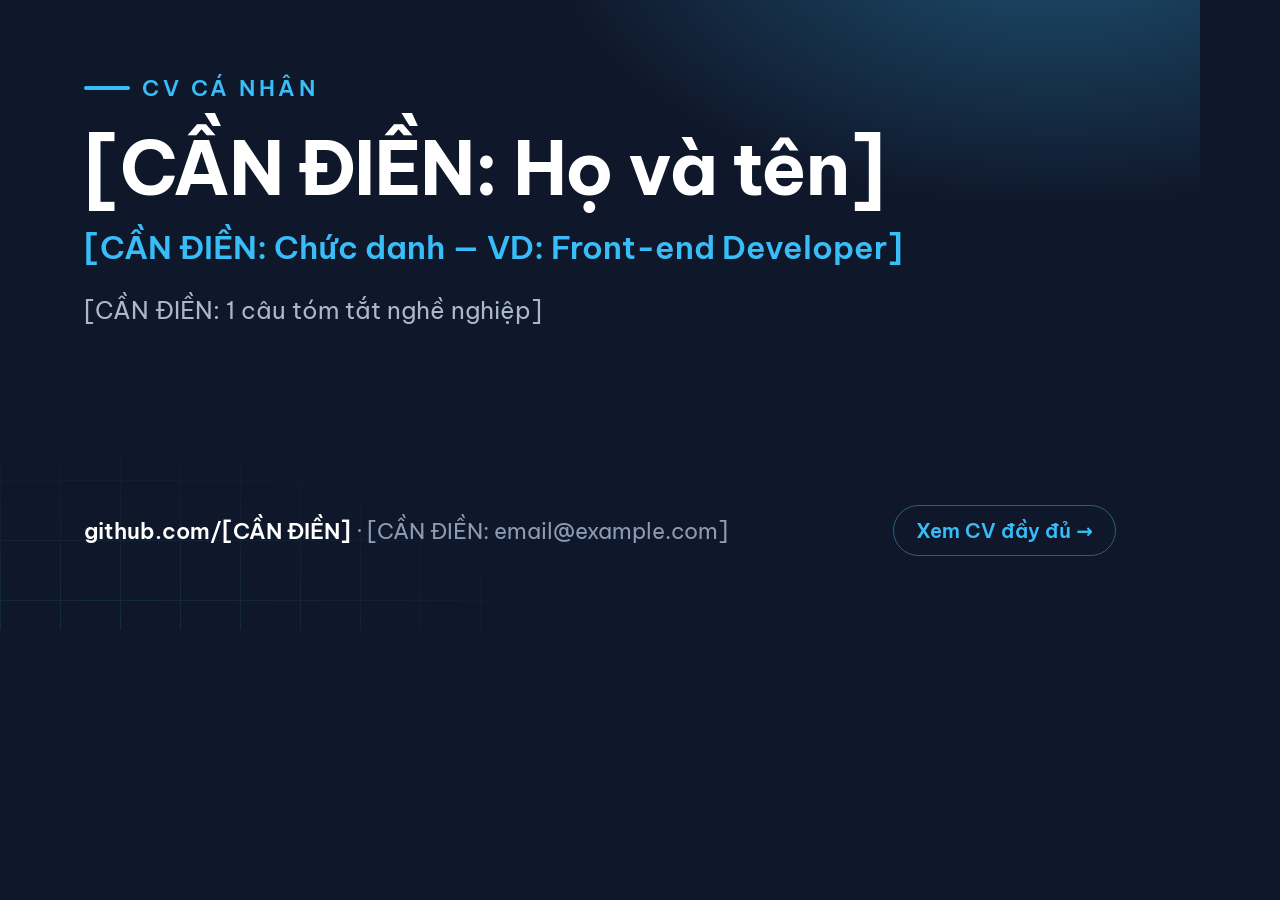
==== tools/og-template.html @ 6cd7d523 "CV website cá nhân: hero, giới thiệu, kỹ năng, kinh nghiệm timeline, dự án, học vấn, liên hệ — rende" ====
<!DOCTYPE html>
<html lang="vi">
<head>
<meta charset="UTF-8">
<title>OG image template</title>
<link rel="preconnect" href="https://fonts.googleapis.com">
<link rel="preconnect" href="https://fonts.gstatic.com" crossorigin>
<link rel="stylesheet" href="https://fonts.googleapis.com/css2?family=Be+Vietnam+Pro:wght@400;600;700&display=swap">
<style>
  /* Template ảnh chia sẻ 1200×630. Sửa nội dung ở đây rồi chạy tools/make-og-image.sh */
  * { box-sizing: border-box; margin: 0; }
  body {
    width: 1200px; height: 630px; overflow: hidden;
    font-family: "Be Vietnam Pro", system-ui, -apple-system, "Segoe UI", Roboto, sans-serif;
    background: #0F172A; color: #fff; position: relative;
  }
  .glow { position: absolute; inset: 0; background: radial-gradient(760px 420px at 88% -12%, rgba(56,189,248,.35), transparent 68%); }
  .grid { position: absolute; inset: 0; opacity: .16;
    background-image: linear-gradient(#38BDF8 1px, transparent 1px), linear-gradient(90deg, #38BDF8 1px, transparent 1px);
    background-size: 60px 60px; mask-image: radial-gradient(700px 400px at 10% 110%, #000, transparent 70%); }
  .wrap { position: relative; height: 100%; padding: 74px 84px; display: flex; flex-direction: column; justify-content: space-between; }
  .tag { display: inline-flex; align-items: center; gap: 12px; font-size: 22px; font-weight: 600; letter-spacing: .16em; text-transform: uppercase; color: #38BDF8; }
  .tag::before { content: ""; width: 46px; height: 4px; border-radius: 2px; background: #38BDF8; }
  h1 { font-size: 74px; line-height: 1.1; font-weight: 700; letter-spacing: -.02em; max-width: 960px; }
  .title { font-size: 32px; color: #38BDF8; font-weight: 600; margin-top: 18px; }
  .summary { font-size: 24px; color: #A9B8CC; margin-top: 26px; max-width: 860px; line-height: 1.45; }
  .foot { display: flex; align-items: center; justify-content: space-between; font-size: 22px; color: #8B9CB4; }
  .foot b { color: #fff; font-weight: 600; }
  .badge { display: inline-flex; align-items: center; gap: 14px; padding: 12px 22px; border: 1px solid rgba(56,189,248,.45); border-radius: 999px; color: #38BDF8; font-weight: 600; font-size: 20px; }
</style>
</head>
<body>
  <div class="glow"></div>
  <div class="grid"></div>
  <div class="wrap">
    <div>
      <span class="tag">CV cá nhân</span>
      <h1 style="margin-top:26px">[CẦN ĐIỀN: Họ và tên]</h1>
      <p class="title">[CẦN ĐIỀN: Chức danh — VD: Front-end Developer]</p>
      <p class="summary">[CẦN ĐIỀN: 1 câu tóm tắt nghề nghiệp]</p>
    </div>
    <div class="foot">
      <span><b>github.com/[CẦN ĐIỀN]</b> · [CẦN ĐIỀN: email@example.com]</span>
      <span class="badge">Xem CV đầy đủ →</span>
    </div>
  </div>
</body>
</html>
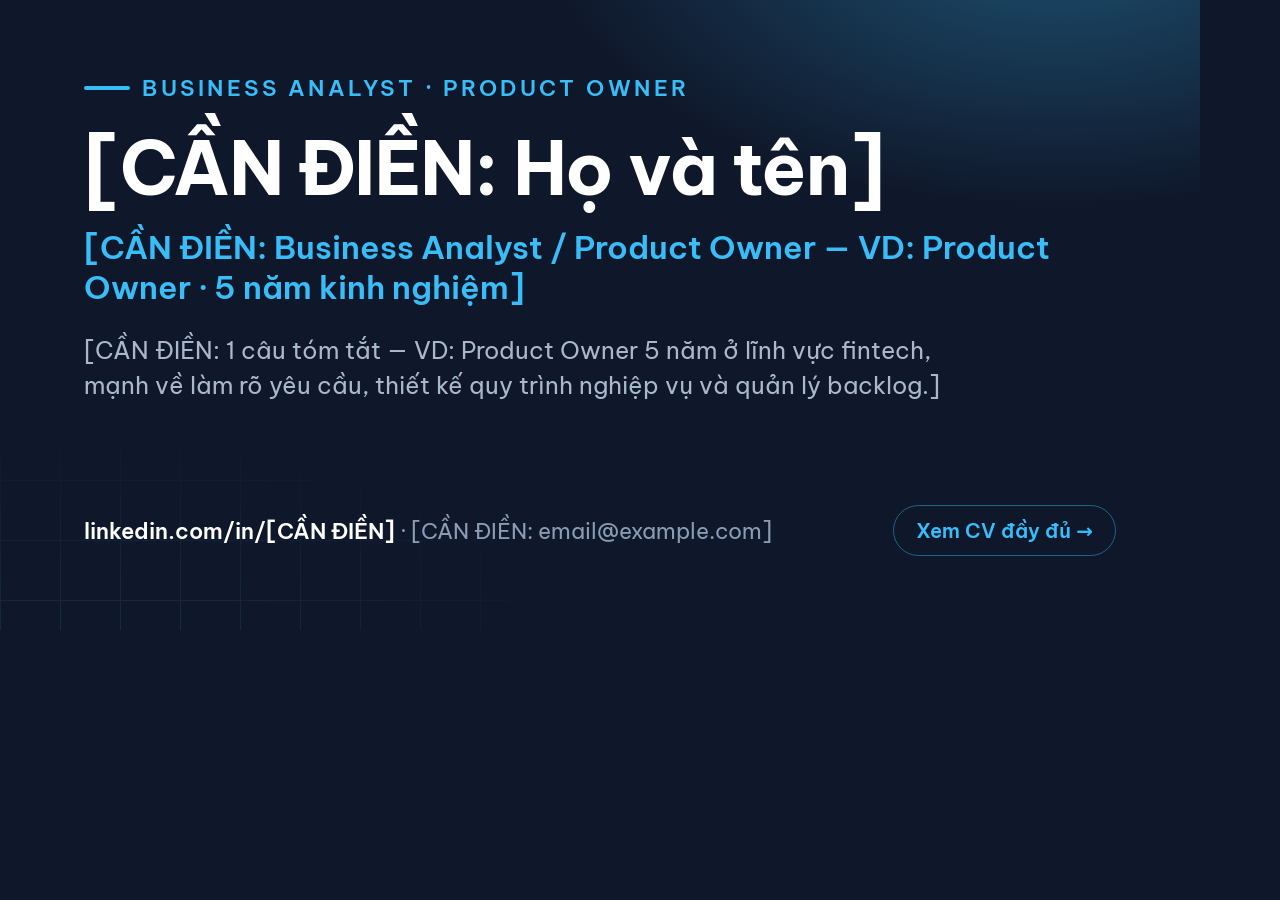
==== commit 92f8ca0c: "Nội dung định hướng BA/PO: kỹ năng nghiệp vụ-công cụ-kỹ năng mềm, lộ trình BA→Senior BA→PO, chứng ch" ====
--- a/tools/og-template.html
+++ b/tools/og-template.html
@@ -34,13 +34,13 @@
   <div class="grid"></div>
   <div class="wrap">
     <div>
-      <span class="tag">CV cá nhân</span>
+      <span class="tag">Business Analyst · Product Owner</span>
       <h1 style="margin-top:26px">[CẦN ĐIỀN: Họ và tên]</h1>
-      <p class="title">[CẦN ĐIỀN: Chức danh — VD: Front-end Developer]</p>
-      <p class="summary">[CẦN ĐIỀN: 1 câu tóm tắt nghề nghiệp]</p>
+      <p class="title">[CẦN ĐIỀN: Business Analyst / Product Owner — VD: Product Owner · 5 năm kinh nghiệm]</p>
+      <p class="summary">[CẦN ĐIỀN: 1 câu tóm tắt — VD: Product Owner 5 năm ở lĩnh vực fintech, mạnh về làm rõ yêu cầu, thiết kế quy trình nghiệp vụ và quản lý backlog.]</p>
     </div>
     <div class="foot">
-      <span><b>github.com/[CẦN ĐIỀN]</b> · [CẦN ĐIỀN: email@example.com]</span>
+      <span><b>linkedin.com/in/[CẦN ĐIỀN]</b> · [CẦN ĐIỀN: email@example.com]</span>
       <span class="badge">Xem CV đầy đủ →</span>
     </div>
   </div>
